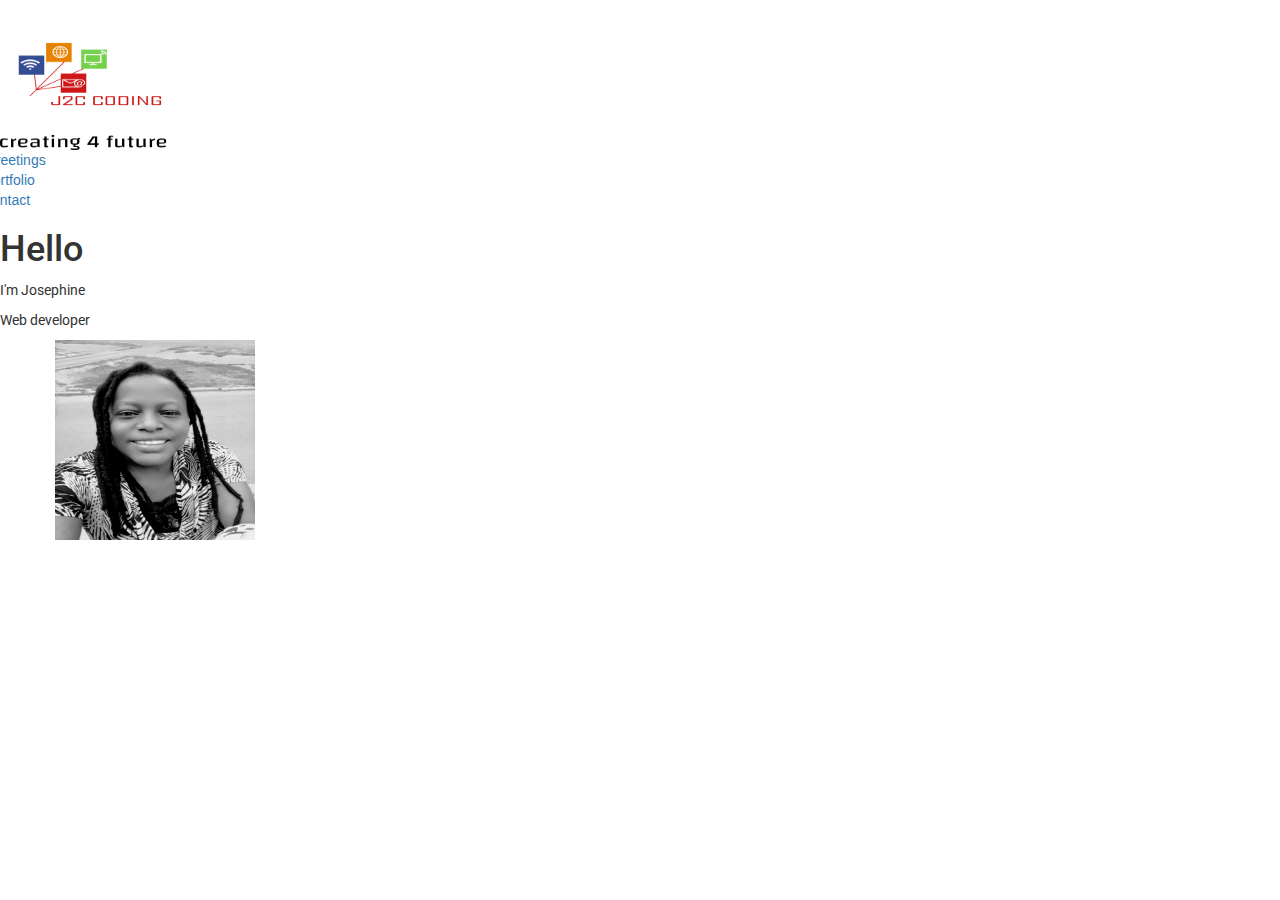
==== index.html @ 82bcbc2c "nav bar" ====
<!DOCTYPE html>
<html lang="en">
<head>
    <meta charset="UTF-8">
    <meta http-equiv="X-UA-Compatible" content="IE=edge">
    <meta name="viewport" content="width=device-width, initial-scale=1.0">
<!--Bootstrap file-->
<!-- Latest compiled and minified CSS -->
<link rel="stylesheet" href="https://maxcdn.bootstrapcdn.com/bootstrap/3.4.1/css/bootstrap.min.css">
<!-- jQuery library -->
<script src="https://ajax.googleapis.com/ajax/libs/jquery/3.5.1/jquery.min.js"></script>
<script src="https://maxcdn.bootstrapcdn.com/bootstrap/3.4.1/js/bootstrap.min.js"></script>
<link rel="preconnect" href="https://fonts.googleapis.com">
<link rel="preconnect" href="https://fonts.gstatic.com" crossorigin>
<!--font type roboto-->
<link rel="preconnect" href="https://fonts.googleapis.com">
<link rel="preconnect" href="https://fonts.gstatic.com" crossorigin>
<link rel="preconnect" href="https://fonts.googleapis.com">
<link rel="preconnect" href="https://fonts.gstatic.com" crossorigin>
<!--Google fonts body-->
<link href="https://fonts.googleapis.com/css2?family=Roboto+Mono:wght@500&family=Roboto:wght@100;500&family=Russo+One&display=swap" rel="stylesheet">
<title>portfolio</title>

<!--Google fonts family main headings-->
<link rel="preconnect" href="https://fonts.googleapis.com">
<link rel="preconnect" href="https://fonts.gstatic.com" crossorigin>
<link href="https://fonts.googleapis.com/css2?family=Roboto+Mono:wght@500&family=Roboto:wght@100;500&family=Russo+One&display=swap" rel="stylesheet">
<link rel="stylesheet" href="index.css">

</head>
<body>
 <img src="images/logo_200x200.png" width="200px" height="150px"boarder-radius= 8px object-scale=>
    
 
    <div class="row">
    <a href="#greetings" class="text-white -navingation-link d-inline  " margin="100px"  >Greetings</a>
    </div>
    
    
    <div class="row">
    <a href="#portfolio" class="text-white -navingation link">portfolio</a>
    </div>
    
    
    <div class="row">
    <a href="#contact" class="text-white navingation link">contact</a>
    </div>
    




<div class="container-fluid pt-6 my-5 border">
    
        <div class="col p-3 bg-primary text-white"></div>
            <div class="row">

        <h1>Hello</h1>
        <p>I'm Josephine</p>
        <p>Web developer</p>
        </div>
</div>


<div class="container pt-6 my-5 border">
    
    <div class="col p-3 bg-primary text-white"></div>
        <div class="row">
<img src="images/IMG_20180718_100004_2.jpg" width="200px" height="200px" float="center">
    </div>
</div>



<!---->
       


</div>

    
</body>
</html>
<!--
     <div class="container-md mt-3 border">.container-md>
        <h1>Hello</h1>
        <p>I'm Josephine</p>
        <p>Web developer</p>
        </div>
        <div class="container-md mt-3 border">.container-md>
        <h1>Hello</h1>
        <h1>Hello</h1>
        <p>I'm Josephine</p>
        <p>Web developer</p>
</div>
-->
---- index.css ----
.body{
    background-color: yellowgreen;
    font-family:'Roboto', sans-serif;;
    
    
    }








    .container-fluid {
        font-family:'Roboto', sans-serif;
        background-color: white;



    }
    * {
        box-sizing: border-box;
      
    }
.text-white-navingation-link{
    font-style: italic;
    color: tomato;
    float:left
}
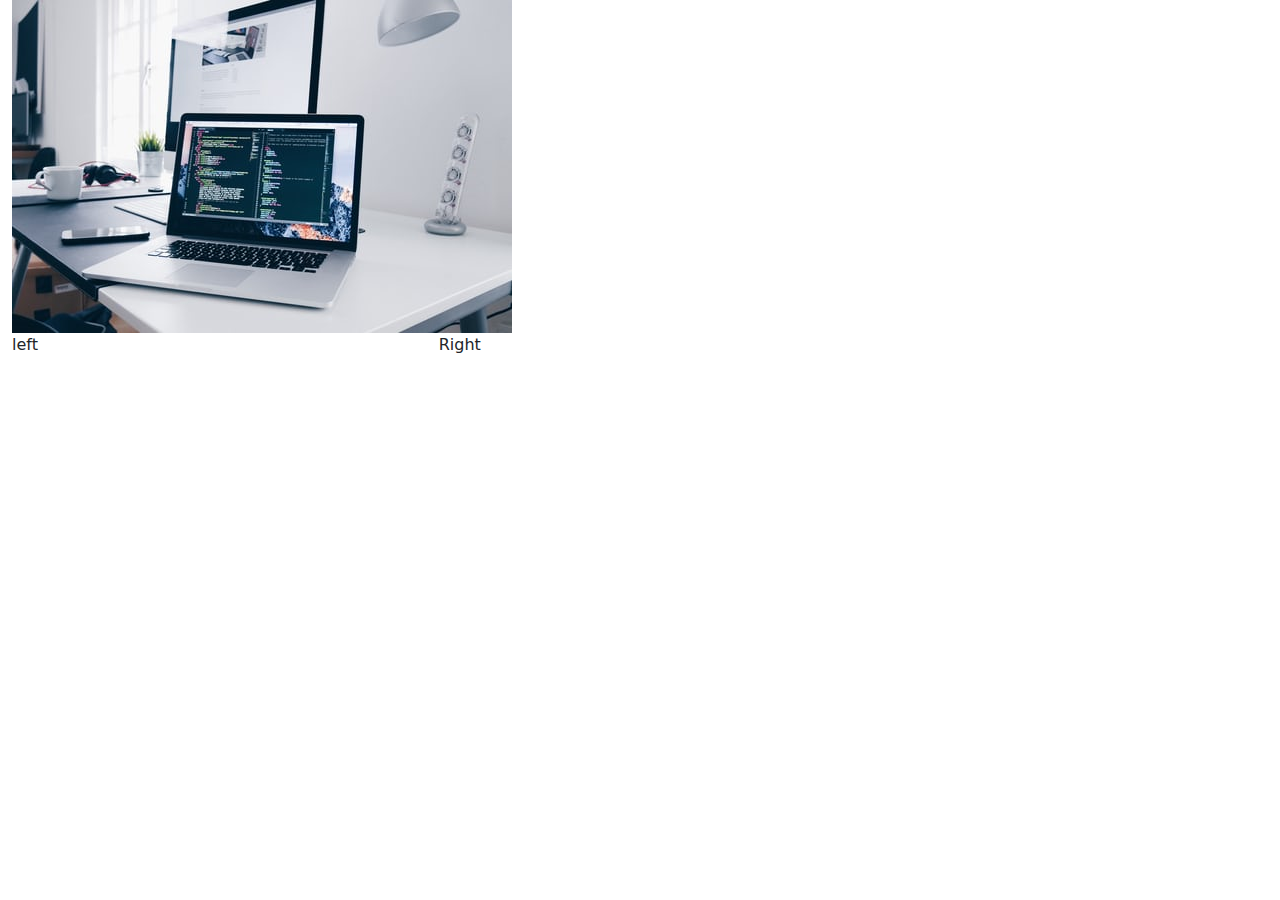
==== commit 497f87a6: "container" ====
--- a/index.html
+++ b/index.html
@@ -1,96 +1,33 @@
 <!DOCTYPE html>
 <html lang="en">
 <head>
-    <meta charset="UTF-8">
-    <meta http-equiv="X-UA-Compatible" content="IE=edge">
-    <meta name="viewport" content="width=device-width, initial-scale=1.0">
-<!--Bootstrap file-->
-<!-- Latest compiled and minified CSS -->
-<link rel="stylesheet" href="https://maxcdn.bootstrapcdn.com/bootstrap/3.4.1/css/bootstrap.min.css">
-<!-- jQuery library -->
-<script src="https://ajax.googleapis.com/ajax/libs/jquery/3.5.1/jquery.min.js"></script>
-<script src="https://maxcdn.bootstrapcdn.com/bootstrap/3.4.1/js/bootstrap.min.js"></script>
-<link rel="preconnect" href="https://fonts.googleapis.com">
-<link rel="preconnect" href="https://fonts.gstatic.com" crossorigin>
-<!--font type roboto-->
-<link rel="preconnect" href="https://fonts.googleapis.com">
-<link rel="preconnect" href="https://fonts.gstatic.com" crossorigin>
-<link rel="preconnect" href="https://fonts.googleapis.com">
-<link rel="preconnect" href="https://fonts.gstatic.com" crossorigin>
-<!--Google fonts body-->
-<link href="https://fonts.googleapis.com/css2?family=Roboto+Mono:wght@500&family=Roboto:wght@100;500&family=Russo+One&display=swap" rel="stylesheet">
-<title>portfolio</title>
-
-<!--Google fonts family main headings-->
-<link rel="preconnect" href="https://fonts.googleapis.com">
-<link rel="preconnect" href="https://fonts.gstatic.com" crossorigin>
-<link href="https://fonts.googleapis.com/css2?family=Roboto+Mono:wght@500&family=Roboto:wght@100;500&family=Russo+One&display=swap" rel="stylesheet">
-<link rel="stylesheet" href="index.css">
+  
+    <meta charset="utf-8"/>
+    <meta name="viewport" content="width=device-width, initial-scale=1"/>
+    <link rel="stylesheet" href="css/bootstrap.min.css" />
+    <link rel="stylesheet" href="css/index.css" />
+    <title>Portfolio</title>
 
 </head>
-<body>
- <img src="images/logo_200x200.png" width="200px" height="150px"boarder-radius= 8px object-scale=>
-    
- 
-    <div class="row">
-    <a href="#greetings" class="text-white -navingation-link d-inline  " margin="100px"  >Greetings</a>
-    </div>
-    
-    
-    <div class="row">
-    <a href="#portfolio" class="text-white -navingation link">portfolio</a>
-    </div>
-    
-    
-    <div class="row">
-    <a href="#contact" class="text-white navingation link">contact</a>
-    </div>
+    <body>
+        <div class="intro-left">
+            <div class="container-fluid">
+                <div class="row">
+                    <div class="col">
+                        <img src="images/photo-1498050108023-c5249f4df085 (1).jpeg" alt="">
+                    </div>
+                </div>
+            </div>
+        </div>
+        <div class="container-fluid">
+            <div class="row">
+             <div class="col-md-4">left</div>
+             <div class="col-md-8 panel-right ">Right</div>
+            </div>
+
+        </div>
     
 
 
-
-
-<div class="container-fluid pt-6 my-5 border">
-    
-        <div class="col p-3 bg-primary text-white"></div>
-            <div class="row">
-
-        <h1>Hello</h1>
-        <p>I'm Josephine</p>
-        <p>Web developer</p>
-        </div>
-</div>
-
-
-<div class="container pt-6 my-5 border">
-    
-    <div class="col p-3 bg-primary text-white"></div>
-        <div class="row">
-<img src="images/IMG_20180718_100004_2.jpg" width="200px" height="200px" float="center">
-    </div>
-</div>
-
-
-
-<!---->
-       
-
-
-</div>
-
-    
-</body>
+    </body>
 </html>
-<!--
-     <div class="container-md mt-3 border">.container-md>
-        <h1>Hello</h1>
-        <p>I'm Josephine</p>
-        <p>Web developer</p>
-        </div>
-        <div class="container-md mt-3 border">.container-md>
-        <h1>Hello</h1>
-        <h1>Hello</h1>
-        <p>I'm Josephine</p>
-        <p>Web developer</p>
-</div>
--->--- a/css/index.css
+++ b/css/index.css
@@ -0,0 +1,36 @@
+body,html{
+    height: 100%;
+}
+body{
+    font-style: ;
+}
+
+
+
+
+
+
+
+
+
+
+
+
+
+
+
+
+
+
+
+
+
+
+
+
+
+
+
+
+
+
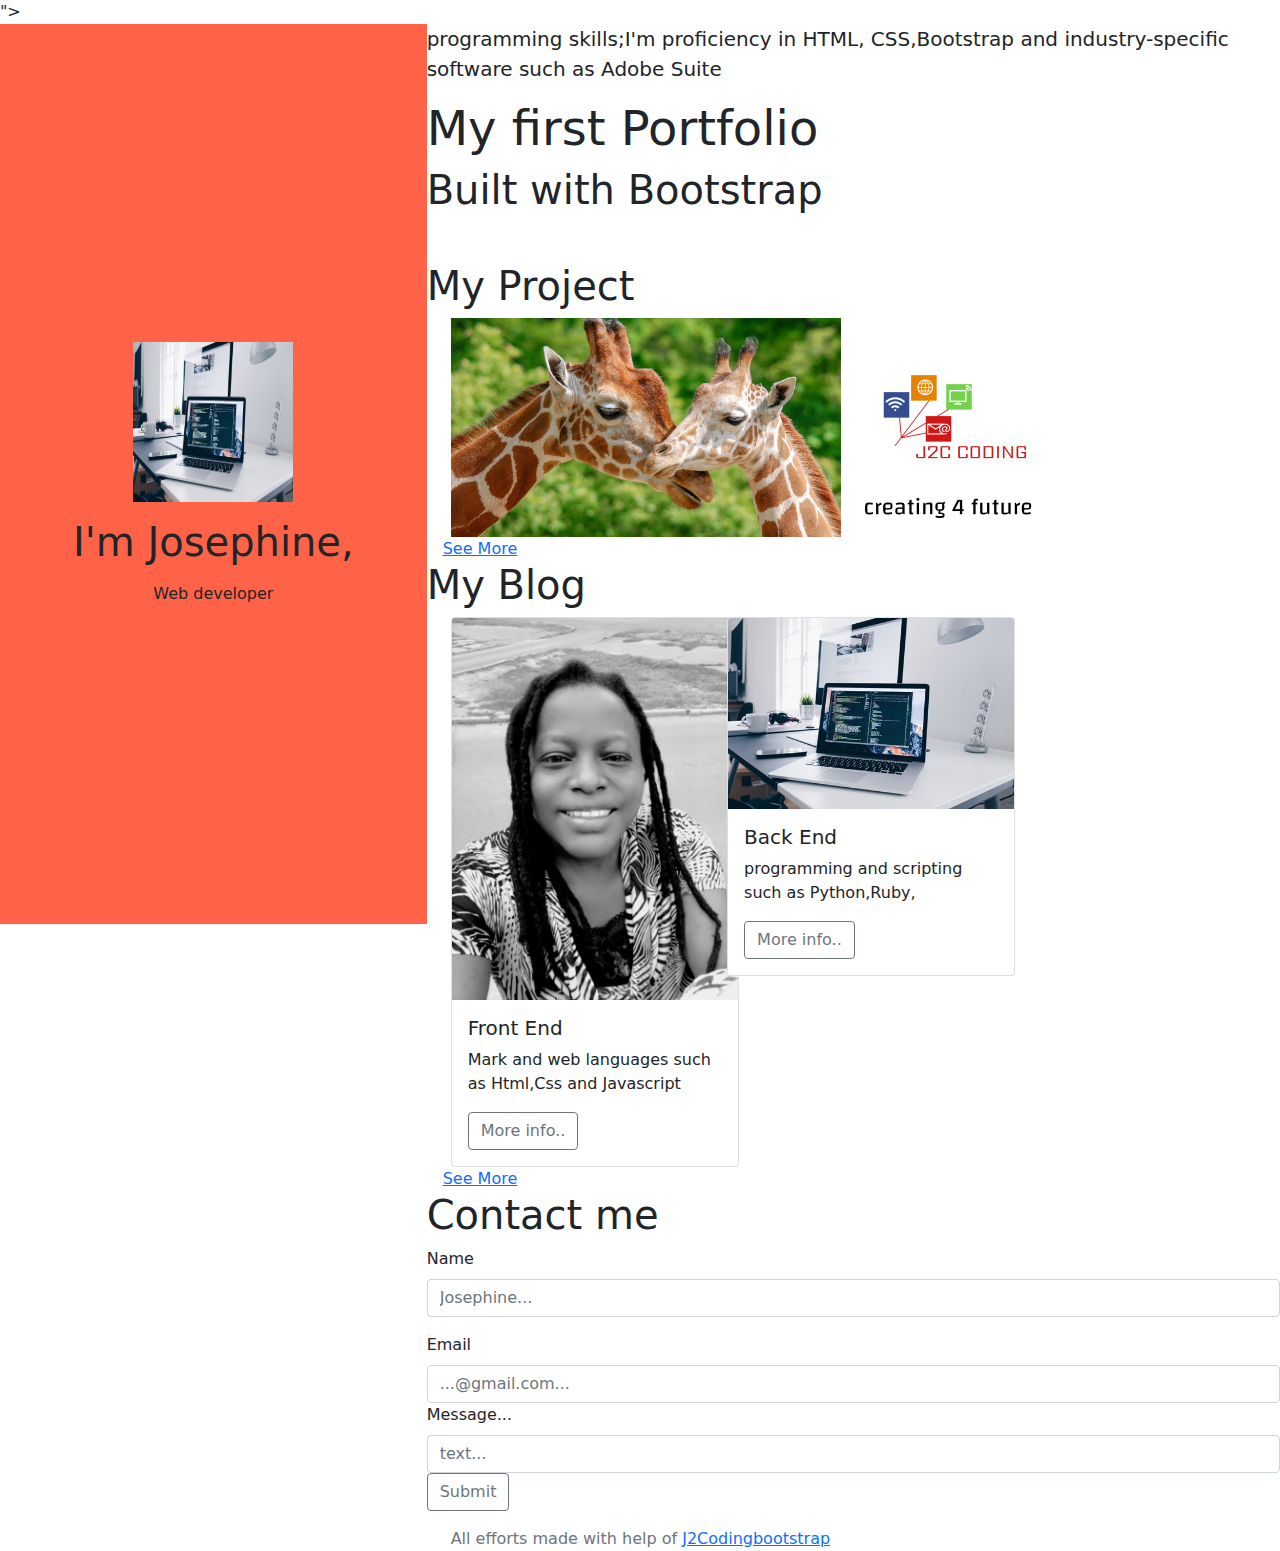
==== commit e272b71f: "add images" ====
--- a/index.html
+++ b/index.html
@@ -6,23 +6,136 @@
     <meta name="viewport" content="width=device-width, initial-scale=1"/>
     <link rel="stylesheet" href="css/bootstrap.min.css" />
     <link rel="stylesheet" href="css/index.css" />
+     <link rel="stylesheet" href="<link rel="preconnect" href="https://fonts.googleapis.com">
+     <link rel="preconnect" href="https://fonts.gstatic.com" crossorigin>
+     <link href="https://fonts.googleapis.com/css2?family=Roboto+Mono:wght@500&family=Roboto:wght@100;500&family=Russo+One&display=swap" rel="stylesheet">">
+
+    
     <title>Portfolio</title>
 
 </head>
     <body>
         <div class="intro-left">
-            <div class="container-fluid">
-                <div class="row">
+            <div class="container-fluid full-height">
+                <div class="row text-center align-items-center full-height">
                     <div class="col">
-                        <img src="images/photo-1498050108023-c5249f4df085 (1).jpeg" alt="">
+                        <img src="images/photo-1498050108023-c5249f4df085 (1).jpeg" alt="user main " class="main">
+                        <p class="display-6">I'm Josephine,</p>
+                        <p>Web developer</p>
                     </div>
                 </div>
             </div>
         </div>
         <div class="container-fluid">
             <div class="row">
-             <div class="col-md-4">left</div>
-             <div class="col-md-8 panel-right ">Right</div>
+             <div class="col-md-4"></div>
+             <div class="col-md-8 panel-right  px-0">
+                 <section class="quotes">
+                    <figure>
+                        <blockquote class="blockquote">
+                        <p>programming skills;I'm proficiency in HTML, CSS,Bootstrap and industry-specific software such as Adobe Suite</p>
+                        </blockquote>
+                        </figure>
+                 </section>
+                
+                 <section class="intro">
+                    <h1 class="display-5 mb-7">My first Portfolio</h1>
+                    <h2 class="display-6 mb-5">Built with Bootstrap</h2>
+                 </section>
+             <section class="Project">
+                 <h2 class="display-6 ">My Project</h2>
+                   <div class="container-fluid">
+                     <div class="row gy-5">
+                         <div class="col-md-6"><img src="images/88.jpg" alt="My projects" class="img-fluid thumbnail"></div>
+                         <div class="col-md-6"><img src="images/logo_200x200.png" alt="My projects" class="img-fluid thumbnail"></div>
+                     </div>
+                 </div>
+              <a href="#"class="float-right mt-3 px-3">See More</a>
+             </section>
+             <section class="blog">
+                <h2 class="display-6 mb-6">My Blog</h2>
+                 <div class="container-fluid">
+                     <div class="row">
+                         <div class="col-md-4"><div class="card" style="width: 18rem;">
+                            <img src="images/IMG_20180718_100004_2.jpg" class="card-img-top" alt="...">
+                            <div class="card-body">
+                              <h5 class="card-title">Front End</h5>
+                              <p class="card-text"> Mark and web languages such as Html,Css and Javascript</p>
+                               <button type="button" class="btn btn-outline-secondary float center">More info..</button>
+                              
+                            </div>
+                          </div></div>
+                         <div class="col-md-4"><div class="card" style="width: 18rem;">
+                            <img src="images/photo-1498050108023-c5249f4df085 (1).jpeg" class="card-img-top" alt="...">
+                            <div class="card-body">
+                              <h5 class="card-title">Back End</h5>
+                              <p class="card-text">programming and scripting such as Python,Ruby,</p>
+                              <button type="button" class="btn btn-outline-secondary float center">More info..</button>
+                             
+
+                             
+                            </div>
+                          </div></div>
+                     </div>
+                 </div>
+             </section>
+             <a href="#"class="float-right mt-3 px-3">See More</a>
+             <section class="Contact">
+                <h2 class="display-6 mb-6">Contact me</h2> 
+                    <div class="container-fluid">
+                        <div class="row">
+                            <div class="col-md-4"></div>
+                            <div class="col-md-6"></div>
+
+                        </div>
+                    </div>
+
+
+                    <div class="mb-3">
+                        <label for="Name" class="form-label">Name</label>
+                         <input type="text" 
+                                class="form-control" 
+                                id="Name" 
+                                placeholder="Josephine...">
+                            </div>
+                            <div class="col-md-12"></div>
+                                <div class="mb-3">
+                             <label for="email" class="form-label">Email </label>
+                             <input type="text" 
+                                    class="form-control" 
+                                     id="Name" 
+                                    placeholder="...@gmail.com..." >
+                                <label for="textarea" class="form-label">Message...</label> 
+                                <input type="text"
+                                        class="form-control"
+                                        id="Message"
+                                        placeholder="text...">
+                                        <button type="button" class="btn btn-outline-secondary float right">Submit</button> 
+                                    </div>
+                                     </Section>   
+                                     <footer class="footer">
+                                         <div class="container-fluid">
+                                             <span class="text-muted text-center">
+                                                 All efforts made with help of 
+                                                 <a href= "https://J2Codingbootstrap.com">J2Codingbootstrap</a></span>
+
+                                         
+                                         </div>
+
+
+
+                                     </footer>
+                                        
+
+                           
+
+                             
+                  </div>
+             
+
+
+
+             </div>
             </div>
 
         </div>
--- a/css/index.css
+++ b/css/index.css
@@ -1,8 +1,47 @@
-body,html{
+.body,html{
     height: 100%;
 }
-body{
-    font-style: ;
+.body{
+    font-style: 200;
+    font-size: 0.5rem;
+    color: rgb(202, 88, 202);
+}
+.intro-left{
+    background: url(..img/1.jpg);
+  
+position: fixed;
+left: 0;
+width:33.3333% ;
+height: 100%;
+background-color: tomato;
+}
+@media (max-width:768px) {
+    .intro-left{
+        height: 30vh;
+        margin-left: 0;
+        position: relative;
+        width: 100%;
+    }
+    
+}
+.main{
+    width: 10rem;
+    height: 10rem;
+    border-bottom: 50%;
+    margin: 1rem;
+}
+
+.full-height{
+    height: 100%;
+}
+
+.quotes{
+    float: right;
+}
+.a{
+
+    color: thistle;
+    text-decoration: none;
 }
 
 
@@ -29,8 +68,3 @@
 
 
 
-
-
-
-
-
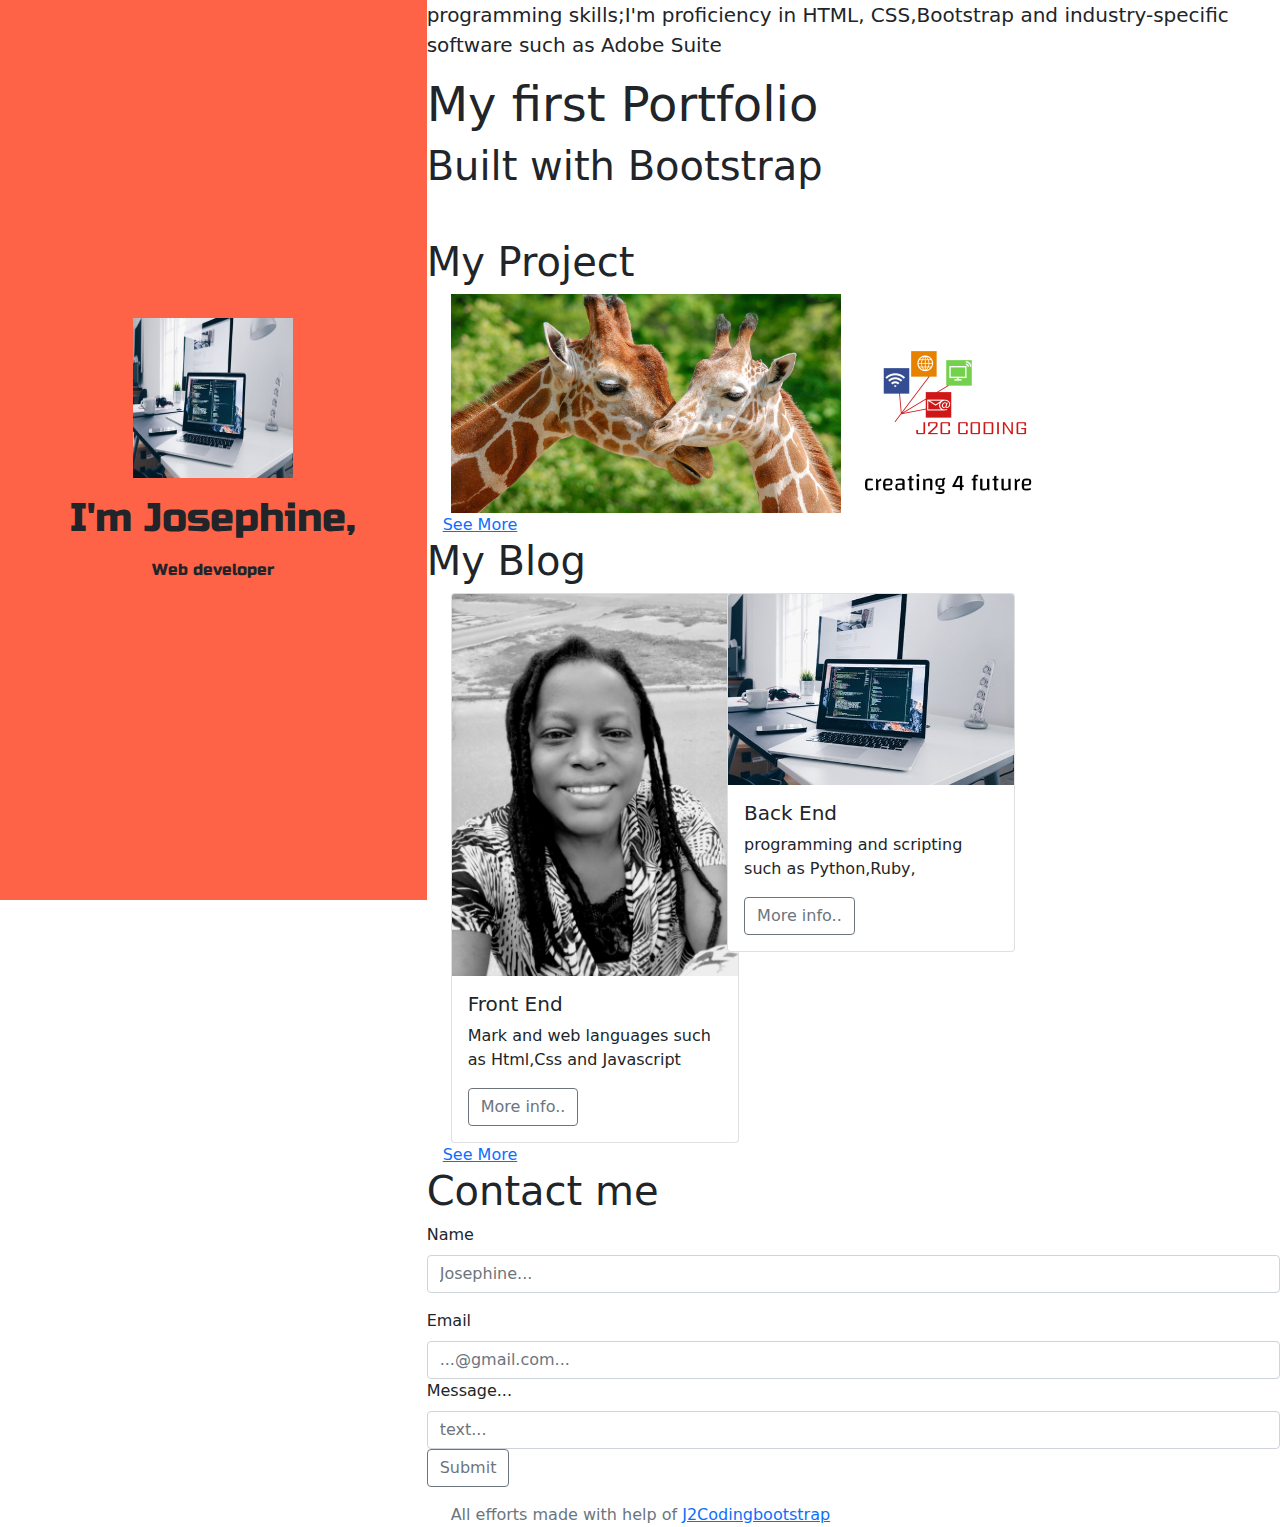
==== commit 08f5b1d0: "fonts" ====
--- a/index.html
+++ b/index.html
@@ -6,9 +6,14 @@
     <meta name="viewport" content="width=device-width, initial-scale=1"/>
     <link rel="stylesheet" href="css/bootstrap.min.css" />
     <link rel="stylesheet" href="css/index.css" />
-     <link rel="stylesheet" href="<link rel="preconnect" href="https://fonts.googleapis.com">
-     <link rel="preconnect" href="https://fonts.gstatic.com" crossorigin>
-     <link href="https://fonts.googleapis.com/css2?family=Roboto+Mono:wght@500&family=Roboto:wght@100;500&family=Russo+One&display=swap" rel="stylesheet">">
+    <link rel="preconnect" href="https://fonts.googleapis.com">
+    <link rel="preconnect" href="https://fonts.gstatic.com" crossorigin>
+    <link href="https://fonts.googleapis.com/css2?family=Roboto+Mono:wght@500&family=Roboto:wght@100;500&family=Russo+One&display=swap" rel="stylesheet">
+    <link rel="preconnect" href="https://fonts.googleapis.com">
+    <link rel="preconnect" href="https://fonts.gstatic.com" crossorigin>
+    <link href="https://fonts.googleapis.com/css2?family=Roboto+Mono:wght@500&family=Roboto:wght@100;500&family=Russo+One&display=swap" rel="stylesheet">
+
+
 
     
     <title>Portfolio</title>
--- a/css/index.css
+++ b/css/index.css
@@ -2,6 +2,7 @@
     height: 100%;
 }
 .body{
+    font-family: 'Roboto', sans-serif;
     font-style: 200;
     font-size: 0.5rem;
     color: rgb(202, 88, 202);
@@ -14,6 +15,7 @@
 width:33.3333% ;
 height: 100%;
 background-color: tomato;
+font-family: 'Russo One', sans-serif;
 }
 @media (max-width:768px) {
     .intro-left{
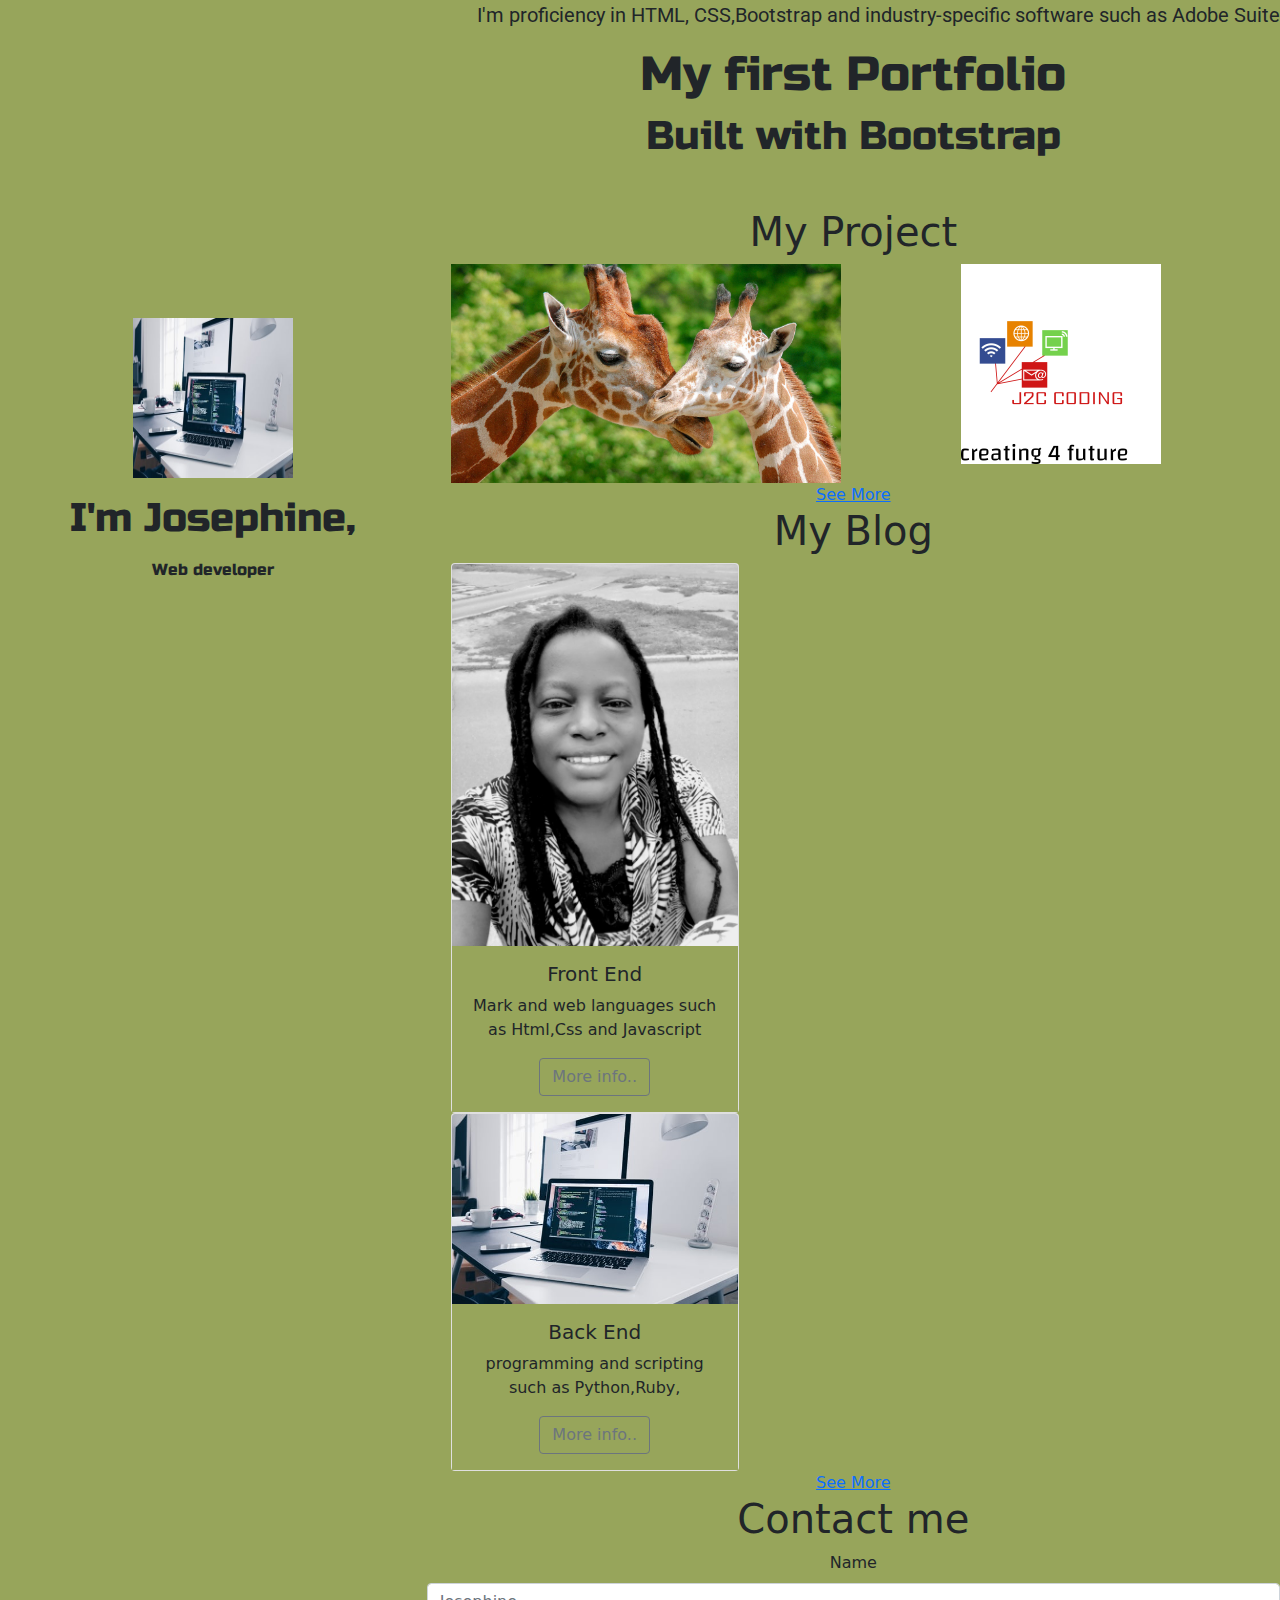
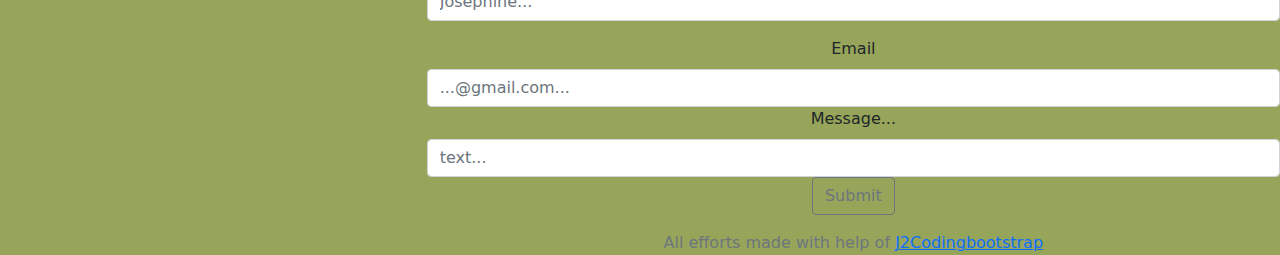
==== commit bce08cbe: "changes" ====
--- a/index.html
+++ b/index.html
@@ -31,20 +31,20 @@
                 </div>
             </div>
         </div>
-        <div class="container-fluid">
-            <div class="row">
+        <div class="container-fluid height 40px">
+            <div class="row text-center align-items-center font-family: 'Roboto', sans-serif;" >
              <div class="col-md-4"></div>
              <div class="col-md-8 panel-right  px-0">
                  <section class="quotes">
                     <figure>
                         <blockquote class="blockquote">
-                        <p>programming skills;I'm proficiency in HTML, CSS,Bootstrap and industry-specific software such as Adobe Suite</p>
+                        <p>I'm proficiency in HTML, CSS,Bootstrap and industry-specific software such as Adobe Suite</p>
                         </blockquote>
                         </figure>
                  </section>
                 
                  <section class="intro">
-                    <h1 class="display-5 mb-7">My first Portfolio</h1>
+                    <h1 class="display-5 mb-7 ">My first Portfolio</h1>
                     <h2 class="display-6 mb-5">Built with Bootstrap</h2>
                  </section>
              <section class="Project">
@@ -60,7 +60,7 @@
              <section class="blog">
                 <h2 class="display-6 mb-6">My Blog</h2>
                  <div class="container-fluid">
-                     <div class="row">
+                     <div class="row align-items-lg-start" >
                          <div class="col-md-4"><div class="card" style="width: 18rem;">
                             <img src="images/IMG_20180718_100004_2.jpg" class="card-img-top" alt="...">
                             <div class="card-body">
@@ -68,7 +68,7 @@
                               <p class="card-text"> Mark and web languages such as Html,Css and Javascript</p>
                                <button type="button" class="btn btn-outline-secondary float center">More info..</button>
                               
-                            </div>
+                            
                           </div></div>
                          <div class="col-md-4"><div class="card" style="width: 18rem;">
                             <img src="images/photo-1498050108023-c5249f4df085 (1).jpeg" class="card-img-top" alt="...">
--- a/css/index.css
+++ b/css/index.css
@@ -1,11 +1,29 @@
+*{
+    background-color: rgb(151, 165, 91);
+}
+
 .body,html{
     height: 100%;
+  
+}
+.display-5 mb-7 {
+    font-size: 10px;
+
+}
+.row {
+    display: flex;
 }
 .body{
-    font-family: 'Roboto', sans-serif;
+    font-family: 'Russo One', sans-serif;
+    
+    
     font-style: 200;
     font-size: 0.5rem;
     color: rgb(202, 88, 202);
+}
+.intro{font-family: 'Russo One', sans-serif;
+    font-size: 10px;
+
 }
 .intro-left{
     background: url(..img/1.jpg);
@@ -17,6 +35,17 @@
 background-color: tomato;
 font-family: 'Russo One', sans-serif;
 }
+.blockquote{
+font-size: 20px;
+font-family: 'Roboto', sans-serif;
+
+
+}
+
+
+
+
+
 @media (max-width:768px) {
     .intro-left{
         height: 30vh;
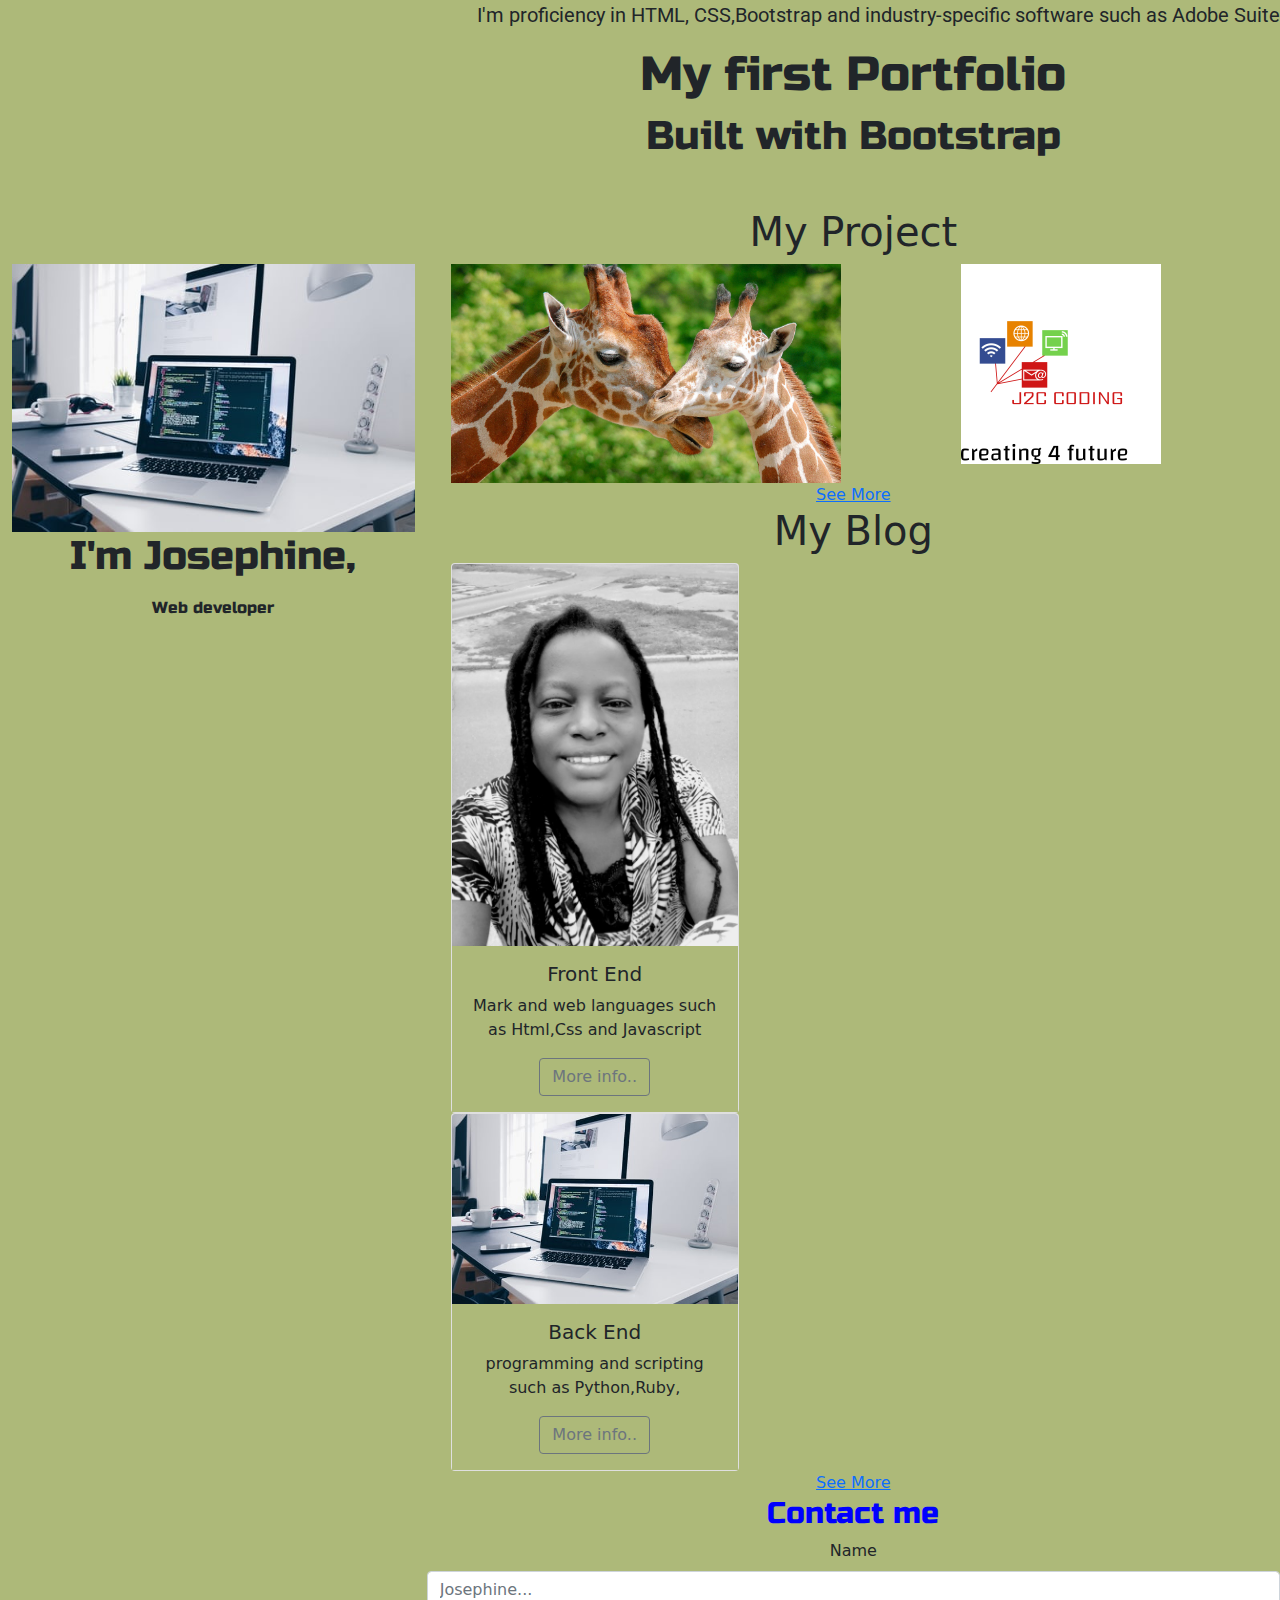
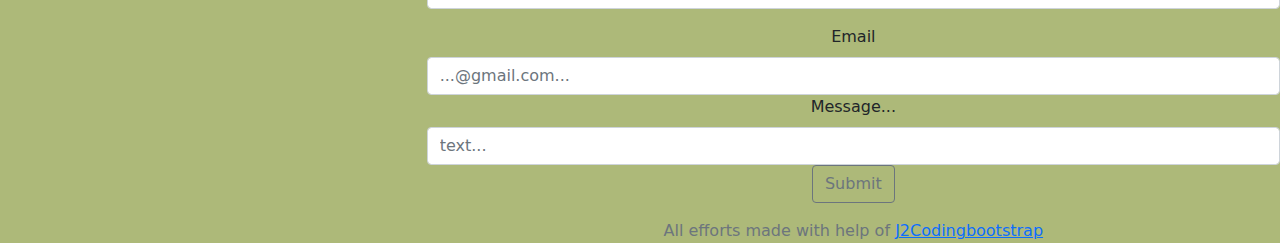
==== commit f3b64023: "message" ====
--- a/index.html
+++ b/index.html
@@ -3,7 +3,7 @@
 <head>
   
     <meta charset="utf-8"/>
-    <meta name="viewport" content="width=device-width, initial-scale=1"/>
+    <meta name="viewport" content="width=device-width, initial-scale=1.0"/>
     <link rel="stylesheet" href="css/bootstrap.min.css" />
     <link rel="stylesheet" href="css/index.css" />
     <link rel="preconnect" href="https://fonts.googleapis.com">
@@ -20,11 +20,12 @@
 
 </head>
     <body>
+      <div class="background"></div>  
         <div class="intro-left">
             <div class="container-fluid full-height">
                 <div class="row text-center align-items-center full-height">
                     <div class="col">
-                        <img src="images/photo-1498050108023-c5249f4df085 (1).jpeg" alt="user main " class="main">
+                        <img src="images/photo-1498050108023-c5249f4df085 (1).jpeg" alt="user main " style="width: 100%" classs="main">
                         <p class="display-6">I'm Josephine,</p>
                         <p>Web developer</p>
                     </div>
@@ -43,22 +44,22 @@
                         </figure>
                  </section>
                 
-                 <section class="intro">
+                 <section class="intro height 40px font-family: 'Roboto', sans-serif; " >
                     <h1 class="display-5 mb-7 ">My first Portfolio</h1>
                     <h2 class="display-6 mb-5">Built with Bootstrap</h2>
                  </section>
              <section class="Project">
-                 <h2 class="display-6 ">My Project</h2>
+                 <h2 class="display-6 font-family: 'Russo One', sans-serif;">My Project</h2>
                    <div class="container-fluid">
                      <div class="row gy-5">
                          <div class="col-md-6"><img src="images/88.jpg" alt="My projects" class="img-fluid thumbnail"></div>
                          <div class="col-md-6"><img src="images/logo_200x200.png" alt="My projects" class="img-fluid thumbnail"></div>
                      </div>
                  </div>
-              <a href="#"class="float-right mt-3 px-3">See More</a>
+              <a href="#"class="float-right mt-3 px-3 font-family: 'Russo One', sans-serif;">See More</a>
              </section>
              <section class="blog">
-                <h2 class="display-6 mb-6">My Blog</h2>
+                <h2 class="display-6 mb-6 font-family: 'Russo One', sans-serif;   ">My Blog</h2>
                  <div class="container-fluid">
                      <div class="row align-items-lg-start" >
                          <div class="col-md-4"><div class="card" style="width: 18rem;">
@@ -76,9 +77,7 @@
                               <h5 class="card-title">Back End</h5>
                               <p class="card-text">programming and scripting such as Python,Ruby,</p>
                               <button type="button" class="btn btn-outline-secondary float center">More info..</button>
-                             
-
-                             
+                                                    
                             </div>
                           </div></div>
                      </div>
@@ -86,7 +85,8 @@
              </section>
              <a href="#"class="float-right mt-3 px-3">See More</a>
              <section class="Contact">
-                <h2 class="display-6 mb-6">Contact me</h2> 
+                <h2 class="display-6 mb-6" style="font-size: 30px; color: blue;   font-family: 'Russo One', sans-serif;
+                ;"  >Contact me</h2> 
                     <div class="container-fluid">
                         <div class="row">
                             <div class="col-md-4"></div>
--- a/css/index.css
+++ b/css/index.css
@@ -1,26 +1,32 @@
 *{
-    background-color: rgb(151, 165, 91);
+    background-color: rgb(173, 185, 121);
+  
+
+    
 }
+ 
+
 
 .body,html{
     height: 100%;
+    font-family: 'Roboto', sans-serif;
   
 }
-.display-5 mb-7 {
-    font-size: 10px;
 
-}
+
+
 .row {
     display: flex;
 }
+/*
 .body{
     font-family: 'Russo One', sans-serif;
     
     
     font-style: 200;
     font-size: 0.5rem;
-    color: rgb(202, 88, 202);
-}
+   }
+   */
 .intro{font-family: 'Russo One', sans-serif;
     font-size: 10px;
 
@@ -32,7 +38,7 @@
 left: 0;
 width:33.3333% ;
 height: 100%;
-background-color: tomato;
+
 font-family: 'Russo One', sans-serif;
 }
 .blockquote{
@@ -99,3 +105,6 @@
 
 
 
+
+
+
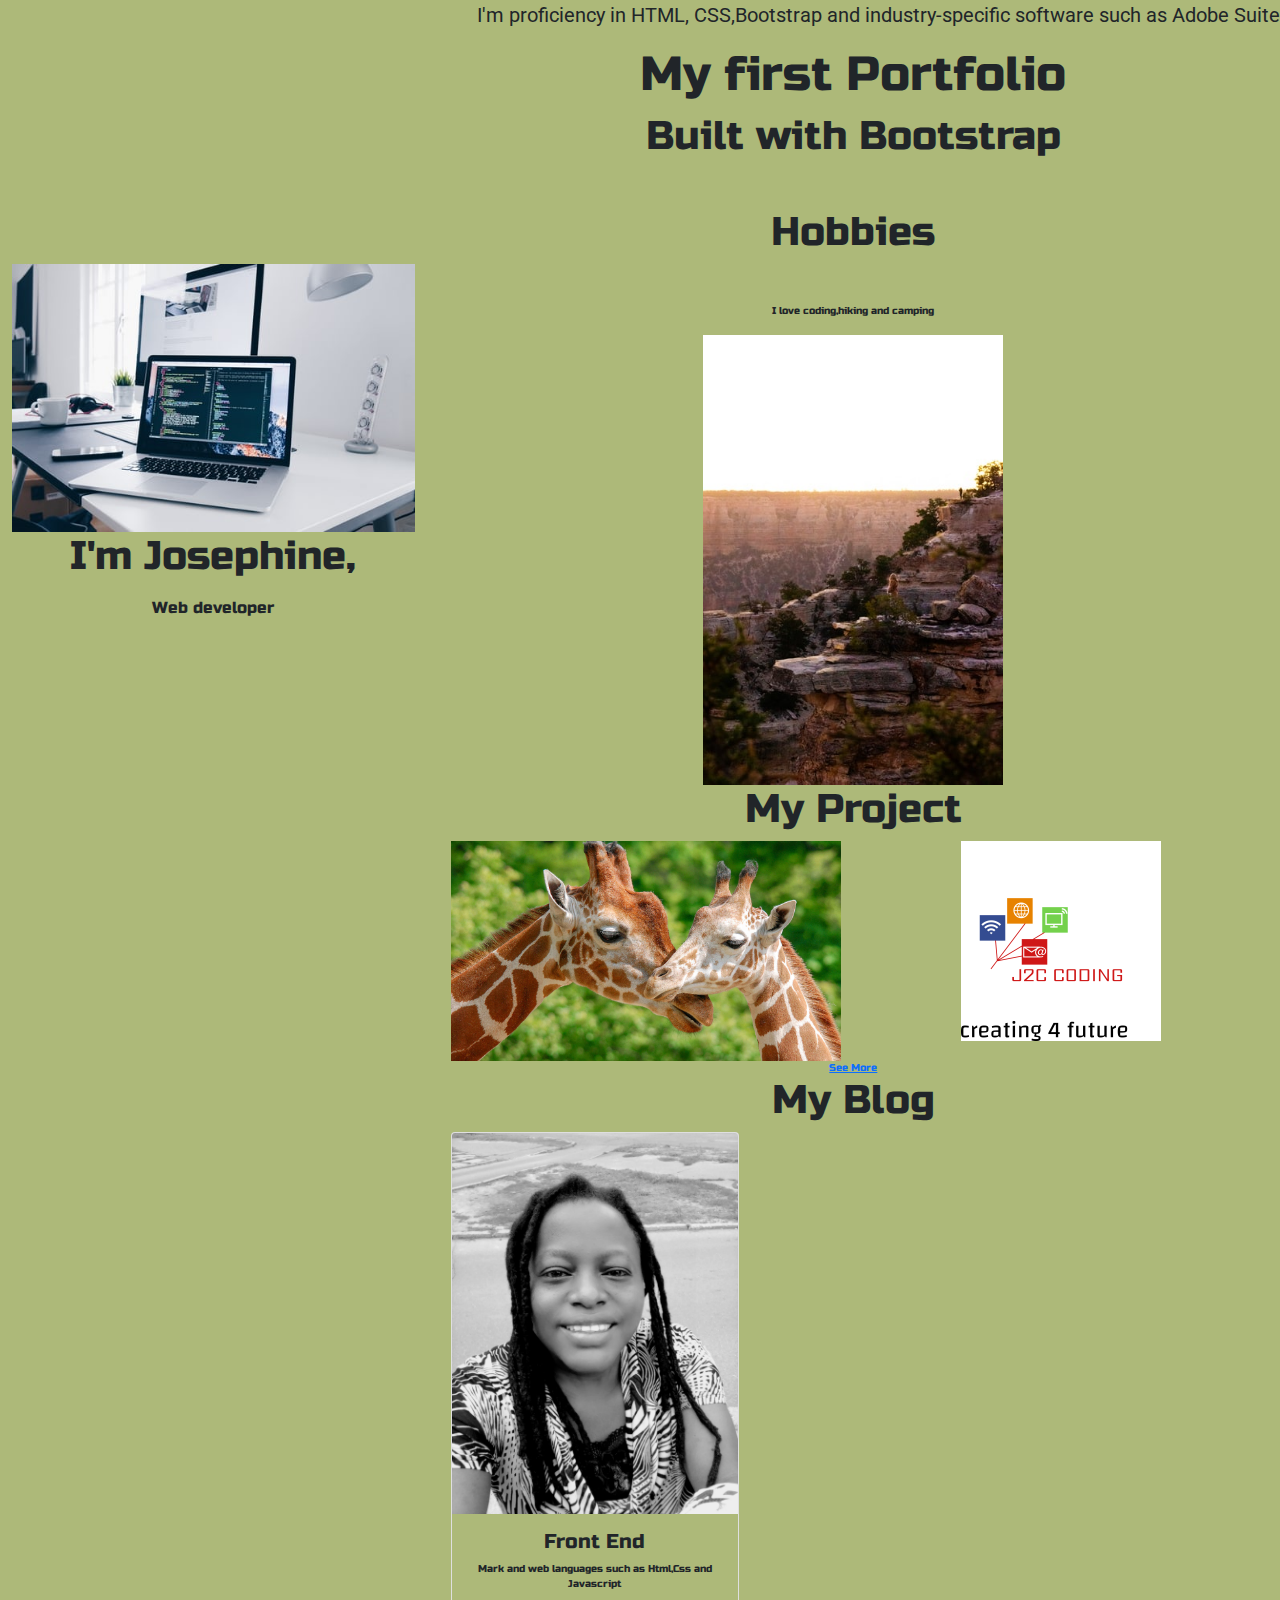
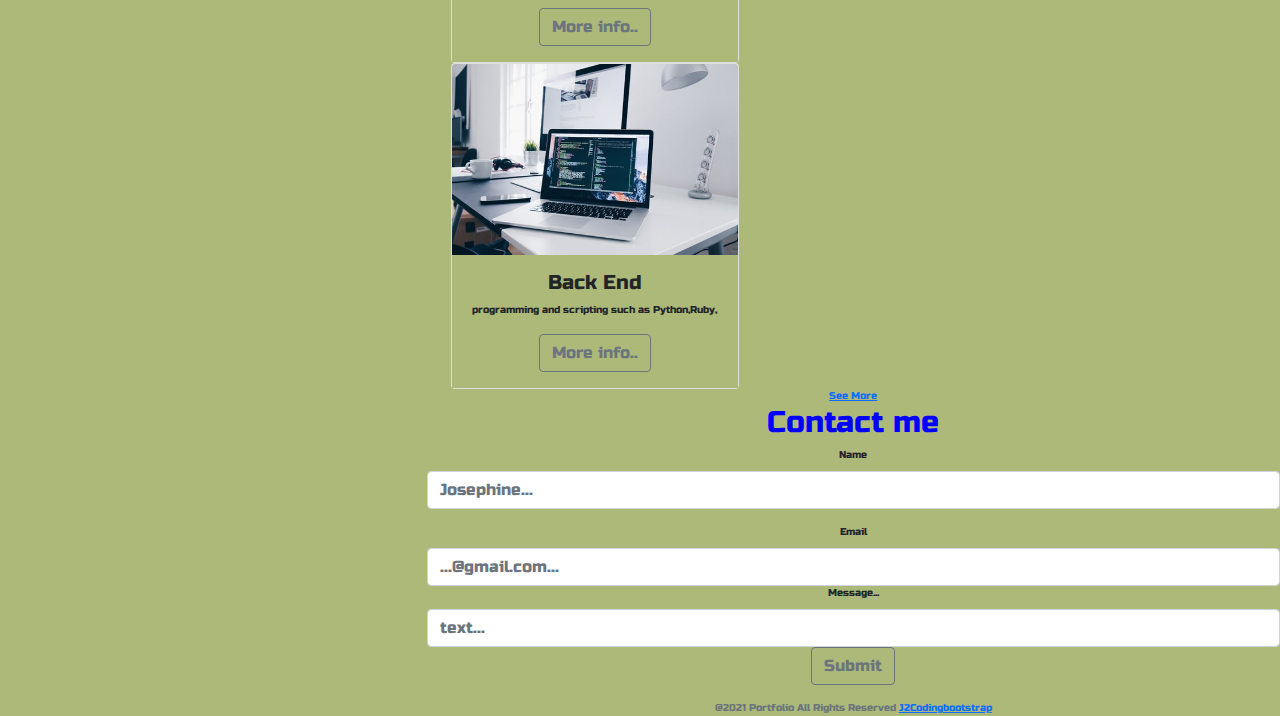
==== commit 1aa4e13c: "files update" ====
--- a/index.html
+++ b/index.html
@@ -12,11 +12,8 @@
     <link rel="preconnect" href="https://fonts.googleapis.com">
     <link rel="preconnect" href="https://fonts.gstatic.com" crossorigin>
     <link href="https://fonts.googleapis.com/css2?family=Roboto+Mono:wght@500&family=Roboto:wght@100;500&family=Russo+One&display=swap" rel="stylesheet">
-
-
-
+    <title>Portfolio</title>
     
-    <title>Portfolio</title>
 
 </head>
     <body>
@@ -39,7 +36,8 @@
                  <section class="quotes">
                     <figure>
                         <blockquote class="blockquote">
-                        <p>I'm proficiency in HTML, CSS,Bootstrap and industry-specific software such as Adobe Suite</p>
+                        <p>I'm proficiency in HTML, CSS,Bootstrap and industry-specific 
+                            software such as Adobe Suite</p>
                         </blockquote>
                         </figure>
                  </section>
@@ -47,8 +45,11 @@
                  <section class="intro height 40px font-family: 'Roboto', sans-serif; " >
                     <h1 class="display-5 mb-7 ">My first Portfolio</h1>
                     <h2 class="display-6 mb-5">Built with Bootstrap</h2>
-                 </section>
-             <section class="Project">
+                    <h2 class="display-6 mb-5">Hobbies</h2>
+                    <p class="text"> I love coding,hiking and camping</p>
+                    <div class="col-md-13"><img src="images/photo-1638655027008-806468741037.jpeg" alt="Hobbies"
+                         class="img-fluid thumbnail float right" width="300px" height="80px  " margin="right" ></div>
+             <section class="Hobbies float-left">
                  <h2 class="display-6 font-family: 'Russo One', sans-serif;">My Project</h2>
                    <div class="container-fluid">
                      <div class="row gy-5">
@@ -121,7 +122,7 @@
                                      <footer class="footer">
                                          <div class="container-fluid">
                                              <span class="text-muted text-center">
-                                                 All efforts made with help of 
+                                                 @2021 Portfolio All Rights Reserved
                                                  <a href= "https://J2Codingbootstrap.com">J2Codingbootstrap</a></span>
 
                                          
